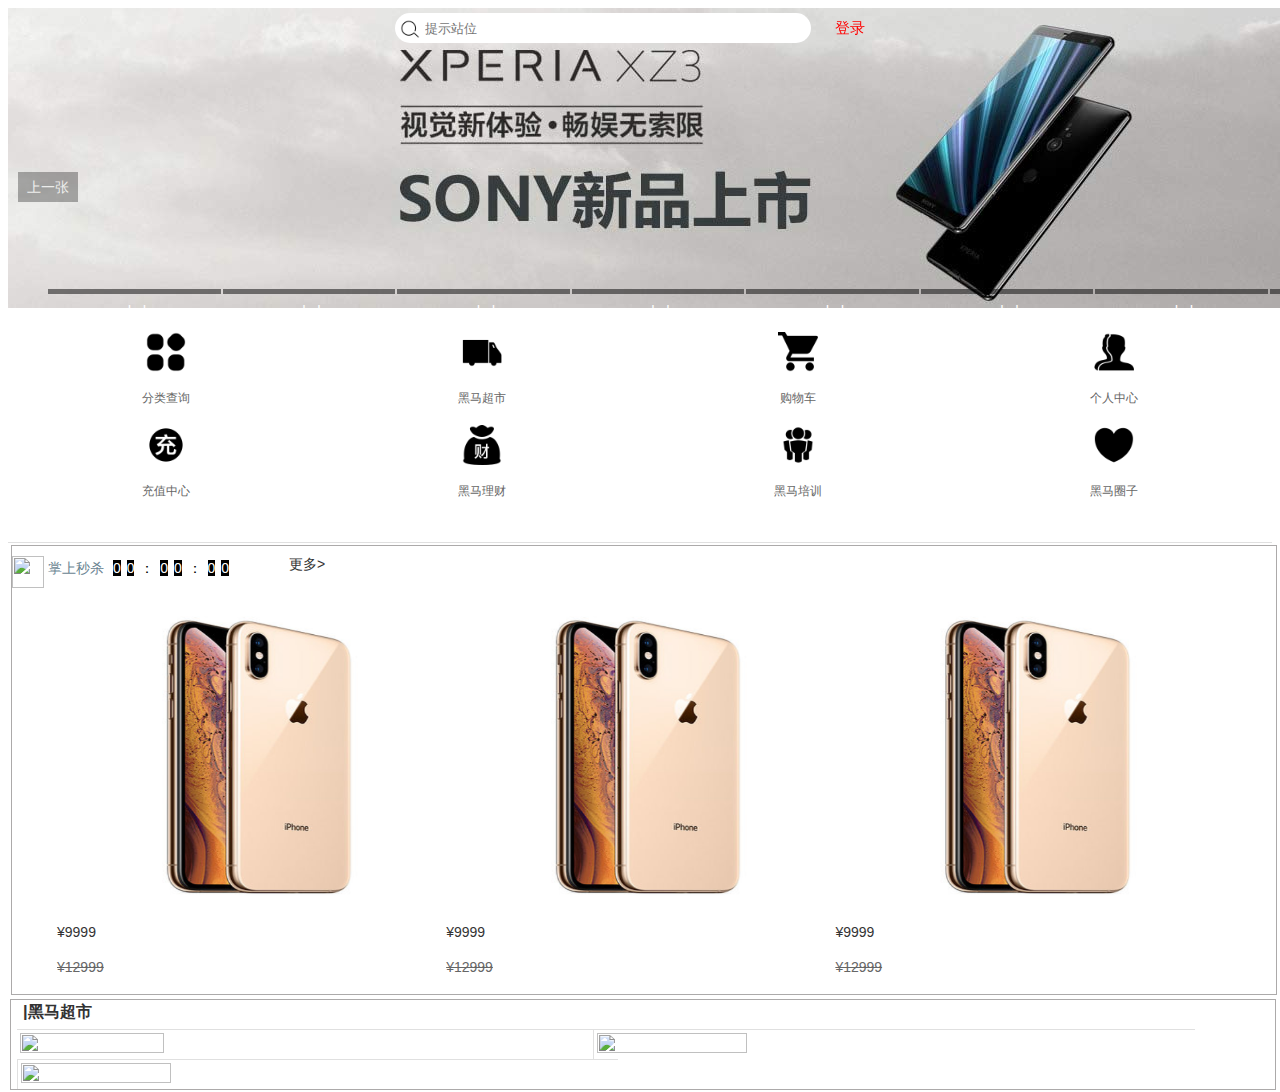
==== index.html @ 5c945b62 "55464645" ====
<!DOCTYPE html>
<html lang="en">
<head>
    <meta charset="UTF-8">
    <meta name="viewport" content="width=device-width, initial-scale=1.0">
    <meta http-equiv="X-UA-Compatible" content="ie=edge">
    <title>首页</title>
	<link rel="stylesheet" href="./css/index.css">
	<link rel="stylesheet" href="./css/base.css">
</head>
<body>
    <header class="hm_header">
        <div class="hm_header_box">
            <a href="#" class="icon_logo"> </a>
            <form action="#">
                <span class="icon_search"><img src="./images/sousuo.png" alt=""></span>
                <input type="search" placeholder="提示站位"/>
            </form>
            <a href="#" class="login">登录</a>
        </div>
	</header>
	<!-- 轮播图 -->
	<div class="hm_banner">
	<div class="slider">
	<div id="images">
         <a href="#" class="displayImg"><img src="images/01.jpg" alt=""></a>
         <a href="#" class="hiddenImg"><img src="images/02.jpg" alt=""></a>
         <a href="#" class="hiddenImg"><img src="images/03.jpg" alt=""></a>
         <a href="#" class="hiddenImg"><img src="images/04.jpg" alt=""></a>
         <a href="#" class="hiddenImg"><img src="images/05.jpg" alt=""></a>
         <a href="#" class="hiddenImg"><img src="images/06.jpg" alt=""></a>
         <a href="#" class="hiddenImg"><img src="images/07.jpg" alt=""></a>
         <a href="#" class="hiddenImg"><img src="images/08.jpg" alt=""></a>
	</div>
	<div>
	<p class="leftButton btn">上一张</p>
	<p class="rightButton btn">下一张</p>
		<ul class="zyx-box">
		<li class="txtItem normalColor">
			<p>adsds</p>
			<p>sdsad</p>
		</li>
		<li class="txtItem normalColor">
			<p>adsds</p>
			<p>sdsad</p>
		</li>
		<li class="txtItem normalColor">
			<p>adsds</p>
			<p>sdsad</p>
		</li>
		<li class="txtItem normalColor">
			<p>adsds</p>
			<p>sdsad</p>
		</li>
		<li class="txtItem normalColor">
			<p>adsds</p>
			<p>sdsad</p>
		</li>
		<li class="txtItem normalColor">
			<p>adsds</p>
			<p>sdsad</p>
		</li>
		<li class="txtItem normalColor">
			<p>adsds</p>
			<p>sdsad</p>
		</li>
		<li class="txtItem normalColor">
			<p>adsds</p>
			<p>sdsad</p>
		</li>
		</ul>
		</div>
	</div>
			<!-- 导航栏 -->
			<nav class="hm_nav">
				<ul class="clearfix"> 
		   <li>
			   <a href="#">
				   <img src="./images/nav1.png" alt=""/>
				   <p>分类查询</p>			
				   </a>
		   </li>
		   <li>
			   <a href="#">
				   <img src="./images/nav2.png" alt=""/>
				   <p>黑马超市</p>			
				   </a>
		   </li>
		   <li>
			   <a href="#">
				   <img src="./images/nav3.png" alt=""/>
				   <p>购物车</p>			
				   </a>
		   </li>
		   <li>
			   <a href="#">
				   <img src="./images/nav4.png" alt=""/>
				   <p>个人中心</p>			
				   </a>
		   </li>
		   <li>
			   <a href="#">
				   <img src="./images/nav5.png" alt=""/>
				   <p>充值中心</p>			
				   </a>
		   </li>
		   <li>
			   <a href="#">
				   <img src="./images/nav6.png" alt=""/>
				   <p>黑马理财</p>			
				   </a>
		   </li>
		   <li>
			   <a href="#">
				   <img src="./images/nav7.png" alt=""/>
				   <p>黑马培训</p>			
				   </a>
		   </li>
		   <li>
			   <a href="#">
				   <img src="./images/nav8.png" alt=""/>
				   <p>黑马圈子</p>			
				   </a>
		   </li>
		   </ul>
		   </nav>
		   		<!--商品-->
		<main class="new">
				<section class="top_a">
					<div class="num">
						<span class="top_b"><img src="./images/21.png" alt=""></span>
						<span class="top_c">掌上秒杀</span>
						<div class="top_d">
							<span>0</span>
							<span>0</span>
							<span class="x">：</span>
							<span>0</span>
							<span>0</span>
							<span class="x">：</span>
							<span>0</span>
							<span>0</span>
						</div>
						<div class="top_e"><a href="#">更多></a></div>
					</div>
			
				
					<div class="en">
						<ul>
						<li class="on"> <a href="#"> <img src="./images/phone3.png" alt=""></a>
								<p>&yen;9999</p>
								<p>&yen;12999</p>
						</li>
						<li class="on"> <a href="#"> <img src="./images/phone3.png" alt=""></a>
							<p>&yen;9999</p>
							<p>&yen;12999</p>
							</li>
						<li class="on"> <a href="#"> <img src="./images/phone3.png" alt=""></a>
							<p>&yen;9999</p>
							<p>&yen;12999</p>
							</li>
						</ul>
					</div>									
			</main>	
			<!-- 商品子盒子 -->
<section class="to">
		<div class="to_o"><h3>|黑马超市</h3></div>
		<div class="to_i">
			<a href="#" class="to_1"> <img src="./images/31.jpg" alt=""></a>
			<a href="#" class="to_2"> <img src="./images/32.jpg" alt=""></a>
			<a href="#" class="to_3"> <img src="./images/33.jpg" alt=""></a>
		</div> 
	</section>				
	<script src="./js/index.js"></script> 
</body>

</html>
---- css/index.css ----
.hm_header{
    position: fixed;
    left: 0;
    top: 2;
    height: 40px;
    width: 100%;
    z-index: 1000;
    /* background-color: red; */
}
.hm_header>.hm_header_box{
    width: 100%;
    max-width: 640px;
    min-width: 300px;
    margin: 0 auto;
    background: rgba(red 201, green 21, blue 35, alpha);
    height: 40px;
    position: relative;
}
.hm_header>.hm_header_box>.icon_logo{
    width: 60PX;
    height: 36px;
    position: absolute;
    background-position: 0 -103px;
    top: 4px;
    left: -40px;
}
.hm_header>.hm_header_box>.icon_logo>img
{
    width: 35px;
    position: absolute;
    background-position: 0 -103px;
}
.hm_header>.hm_header_box>.login{
    width: 220px;
    height: 40px;
    line-height: 40px;
    text-align: center;
    color: red;
    position: absolute;
    right: 0;
    top: 0;
    font-size: 15px;
}
.hm_header>.hm_header_box>form{
    width: 100%;
    padding-left: 75px;
    padding-right: 50px;
    height: 40px;
    position: relative;
}
.hm_header>.hm_header_box>form>input{
    width: 65%;
    height: 30px;
    border-radius: 15px;
    margin-top:5px;
    padding-left:  30px;  
}
.hm_header>.hm_header_box>form>.icon_search{
    height: 20px;
    width: 20px;
    position: absolute;
    background-position: -60px -109px;
    top: 5px;
    left: 10px;
}
.hm_header>.hm_header_box>form>.icon_search>img{
    width: 20px;
    height: 20px;
    position: absolute;
    background-position:0 -103px;
    top: 6px;
    left: 70px;

}
/* 轮播图 */
ul{
    list-style: none;
}
.txtItemsLi span{
    display: block;
    text-align: center;
    font-weight: bold;
    overflow: hidden;
    text-overflow: ellipsis;
    white-space: nowrap;
}
#images{
    position: relative;
}
#images>a{
    transition: opacity 1s linear;
    /* display: block; */
    position: absolute;
    top: 0;
    left: 0;
}
.displayImg{
    /* display: block; */
    opacity: 1;
}
.hiddenImg{
    /* display: none; */
    opacity: 0;
}
img{
    transition: opacity 1s linear;
    opacity: 1;
    width: 100%;
    height: 300px;
}
.slider{
    width: 1500px;
    height: 300px;
    margin: 0 auto;
    position: relative;
    overflow: hidden;
}

.btn{
    position: absolute;
    top: 50%;
    width: 60px;
    height: 30px;
    background-color: #000;
    opacity: 0.3;
    color: #fff;
    cursor: pointer;
    text-align: center;
    line-height: 30px;
    background-position: center;
}
.rightButton{
    right: 20px;
}
.leftButton{
    left: 10px;
}
.zyx-box{
    width: 100%; 
    height: 5px;
    /* opacity: 0.5; */
    /* background-color:#333;  */
    position: absolute;
    left: 0;
    bottom: 0;
    display: flex;
    z-index: 5;
    transition: height 0.1s linear 0s;
}
.zyx-box:hover{
    height: 40px;
}
.txtItem{
           width: 11.5%;
           margin-right:2px ;
           color: #fff;
           text-align: center;
}
.txtItem:hover,.heighlightColor{
    background-color: rgba(252, 164, 2, 0.829);
   
}
.txtItem：last-child{
    margin: 0;
}
.normalColor{
    background-color:rgba(0, 0,0, 0.5);
}
/* 导航栏模块 */
.hm_nav{
    width: 100%;
    background: #fff;
    border-bottom:1px solid #e0e0e0; 
}
.hm_nav>ul{
    width: 100%;
    padding: 10px 0;
    display: flex;
    flex-wrap:wrap;
}
.hm_nav>ul>li{
    width: 25%;
    float: left;
}
.hm_nav>ul>li>a{
    display: block;
}
.hm_nav>ul>li>a>img{
    width: 40px;
    height: 40px;
    display: block;
    margin: 0 auto;
}
.hm_nav>ul>li>a>p{
    text-align: center;
    color: #666;
    font-size: 12px;
    padding: 6px 0;
}
/* 掌上秒杀 */    
.new{
    margin: 2px 3px;
    width: 100%;
    float: left;
    border-style:solid;
    border-width:1px;
    border-color: rgb(172, 170, 170);   
}
.new >.top_a{      
    height: 32px;
    width: 100%;
    background:#fff;
    margin-top: 10px;
    /* box-shadow: 0 0 1px #e0e0e0; */
}
.new >.top_a>.num{
    height: 32px;
}

.new >.top_a> .num>.top_b{
    float: left;
    width: 32px;
    height: 32px;
    position: relative;
    background-position:0 ;
}
.new >.top_a> .num>.top_b>img{
    float: left;
    width: 32px;
    height: 32px;
}
.new >.top_a>.num>.top_c{
    margin: 4px;
    float: left;
    color: rgb(106, 132, 145);
}
.new >.top_a>.num>.top_d{
    margin: 4px;
    float: left;

}
.new >.top_a>.num>.top_d >span{
    margin: 0 1px;
    background-color: black;
    color: #fff;
}
.new >.top_a>.num>.top_d >.x{
    background-color: rgb(255, 255, 255);
    color: rgb(0, 0, 0);
}
.new >.top_a>.num>.top_e{
    position: relative;
    left: 55px; 
}
.new >.top_a>.num>.top_e a{
     text-decoration: none;
}
.new>.top_a>.en{
width: 100%;

}
.new>.top_a>.en >ul {
width: 100%;
}
.new>.top_a>.en >ul .on{
margin: 5px;
width: 30%;
float: left;
}

.new>.top_a>.en >ul>.on >a >img{
width:100%;
}
.new>.top_a>.en >ul>.on >p:last-of-type{
    text-decoration: line-through;    /*删除线 */
    color: #666;
    padding-top: 5px;

}

/* 组合样式 */
.w_50{
width: 50%;
display: block;
}
.w_50>img{
display: block;
width: 100%;
}
.b_left{
border-left: 1px solid #e0e0e0;
}
.b_right{
border-right:1px solid #e0e0e0;
}
.b_bottom{
border-bottom: 1px solid #e0e0e0;
}
/* 商品子盒子 */
.to{
float: left;
width: 100%;
margin: 2px 2px;
border-style:solid;
border-width:1px;
border-color: rgb(172, 170, 170);

}

.to>.to_o{
width: 96%;
height: 22px;
margin: 0 2px;
}
.to>.to_o > h3{
margin: 1px 1px 0 10px; 

}
.to>.to_i{
margin: 6px;
width: 95%;
}
.to>.to_i>.to_1{
float: left;
width: 48%;
height: 100%;
border-top: 1px solid #e0e0e0;
}
.to>.to_i>.to_1 img{
padding: 3px;
width: 50%;
height: 100%;
}

.to>.to_i>.to_2{
border-left: 1px solid #e0e0e0;
border-top: 1px solid #e0e0e0;
float: left;
width: 50%;
height: 55%;
}
.to>.to_i>.to_2 img{
padding: 3px;
width: 50%;
height: 55%;
}

.to>.to_i>.to_3 {
border-top: 1px solid #e0e0e0;
border-left: 1px solid #e0e0e0;
float: left;
width: 50%;
height: 45%;

}
.to>.to_i>.to_3 img {
padding: 3px;
width: 50%;
height: 45%;

}
---- css/base.css ----
/* 重置 css
* */
::before,
::after{
    /* 选择所有的标签 */
    margin: 0;
    padding: 0;
    /* 清除移动端默认的点击高度效果 */
    -webkit-tap-highlight-color: transparent;
    /* 设置所有的都是以边框开始计算宽度百分比 */
    -webkit-box-sizing: border-box;
    box-sizing: border-box;
}
body{
    font-size: 14px;
    font-family: "MicroSoft YaHei",sans-serif;/*设备默认字体 */
    color: #333
}
a{
    color: #333;
    text-decoration: none;
}
a:hover{
    text-decoration: none;
}
ul,ol{
    list-style: none;
}
input{
    border: none;
    outline: none;
    /* 清除移动端默认的表单样式 */
    -webkit-appearance: none;
}
/* 通用 css */
.f_left{
    float: left;
}
.f_right{
    float: right;
}
.clearfix::before,
.clearfix::after{
    content: "";
    height: 0;
    line-height: 0;
    display: block;
    visibility: hidden;
    clear: both;
}
[class^="icon_"]{
    background: url("")no-repeat;
    background-size: 200px 200px;
}
.m_110{
    margin-left: 10px;
}
.m_r10{
    margin-right: 10px;
}
.m_b10{
    margin-bottom: 10px;
}
.m_t10{
    margin-top: 10px;
}
/* 定义顶部通栏 */
.hm_topBar{
    width: 100%;
    height: 45px;
    background:url()repeat-x;
    background-size: 1px 44px;
    border-bottom: 1px solid #ccc;
    position: absolute;
}
.hm_topBar>[class^="icon_"]{
    position: absolute;
    top: 0;
    height: 44px;
    width: 40px;
    padding: 12px 10px;
    background-clip: content-box;
    background-origin: border-box;
}
.hm_topBar>.icon_back{
    left: 0;
    background-position: -20px 0;
}
.hm_topBar>.icon_menu{
    right: 0;
    background-position: -60px 0;
}
.hm_topBar>form{
    width: 100%;
    height: 44px;
    padding: 0 40px;
}
.hm_topBar>form>input{
    width: 100%;
    border: 1px solid #e0e0e0;
    border-radius: 4px;
    height: 30px;
    margin-top: 7px;
}
.hm_topBar>h3{
    text-align: center;
    line-height: 44px;
    font-weight: normal;
}
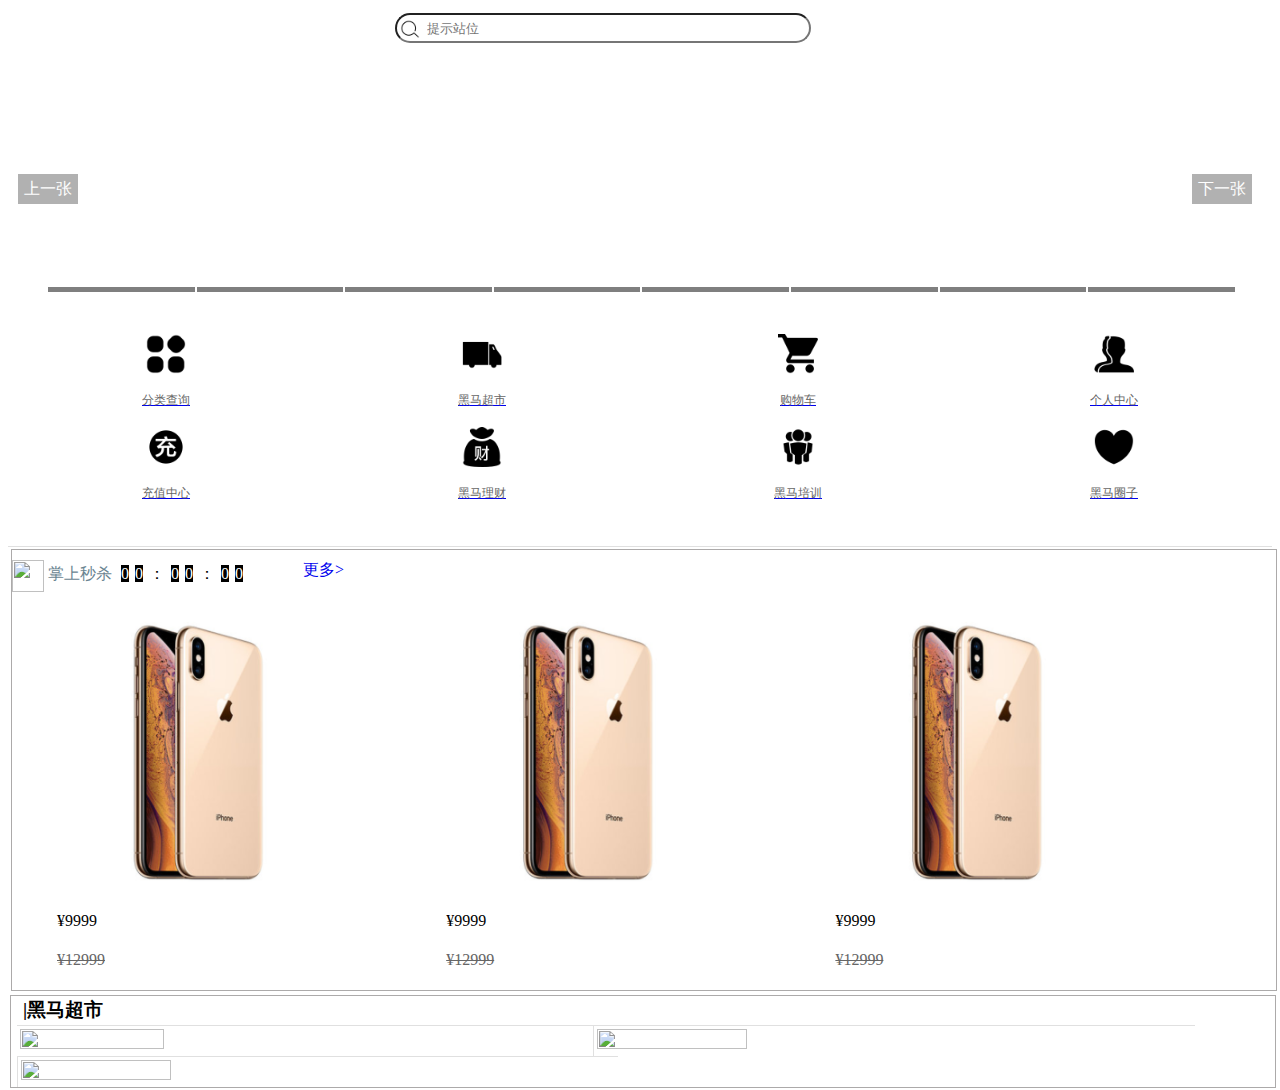
==== commit 8a6a5380: "542345" ====
--- a/index.html
+++ b/index.html
@@ -6,71 +6,72 @@
     <meta http-equiv="X-UA-Compatible" content="ie=edge">
     <title>首页</title>
 	<link rel="stylesheet" href="./css/index.css">
-	<link rel="stylesheet" href="./css/base.css">
+	<!-- <link rel="stylesheet" href="./css/base.css"> -->
 </head>
 <body>
-    <header class="hm_header">
-        <div class="hm_header_box">
-            <a href="#" class="icon_logo"> </a>
-            <form action="#">
-                <span class="icon_search"><img src="./images/sousuo.png" alt=""></span>
-                <input type="search" placeholder="提示站位"/>
-            </form>
-            <a href="#" class="login">登录</a>
-        </div>
-	</header>
-	<!-- 轮播图 -->
-	<div class="hm_banner">
-	<div class="slider">
-	<div id="images">
-         <a href="#" class="displayImg"><img src="images/01.jpg" alt=""></a>
-         <a href="#" class="hiddenImg"><img src="images/02.jpg" alt=""></a>
-         <a href="#" class="hiddenImg"><img src="images/03.jpg" alt=""></a>
-         <a href="#" class="hiddenImg"><img src="images/04.jpg" alt=""></a>
-         <a href="#" class="hiddenImg"><img src="images/05.jpg" alt=""></a>
-         <a href="#" class="hiddenImg"><img src="images/06.jpg" alt=""></a>
-         <a href="#" class="hiddenImg"><img src="images/07.jpg" alt=""></a>
-         <a href="#" class="hiddenImg"><img src="images/08.jpg" alt=""></a>
-	</div>
-	<div>
-	<p class="leftButton btn">上一张</p>
-	<p class="rightButton btn">下一张</p>
-		<ul class="zyx-box">
-		<li class="txtItem normalColor">
-			<p>adsds</p>
-			<p>sdsad</p>
-		</li>
-		<li class="txtItem normalColor">
-			<p>adsds</p>
-			<p>sdsad</p>
-		</li>
-		<li class="txtItem normalColor">
-			<p>adsds</p>
-			<p>sdsad</p>
-		</li>
-		<li class="txtItem normalColor">
-			<p>adsds</p>
-			<p>sdsad</p>
-		</li>
-		<li class="txtItem normalColor">
-			<p>adsds</p>
-			<p>sdsad</p>
-		</li>
-		<li class="txtItem normalColor">
-			<p>adsds</p>
-			<p>sdsad</p>
-		</li>
-		<li class="txtItem normalColor">
-			<p>adsds</p>
-			<p>sdsad</p>
-		</li>
-		<li class="txtItem normalColor">
-			<p>adsds</p>
-			<p>sdsad</p>
-		</li>
-		</ul>
+		<header class="hm_header">
+				<div class="hm_header_box">
+					<a href="#" class="icon_logo"> </a>
+					<form action="#">
+						<span class="icon_search"><img src="./images/sousuo.png" alt=""></span>
+						<input type="search" placeholder="提示站位"/>
+					</form>
+					<a href="#" class="login">登录</a>
+				</div>
+			</header>
+		  <!-- 轮播图 -->
+		  <div class="hm_banner">
+			<div class="slider">
+			<div id="images">
+				 <a href="#" class="hiddenImg"><img src="images/01.jpg" alt=""></a>
+				 <a href="#" class="hiddenImg"><img src="images/02.jpg" alt=""></a>
+				 <a href="#" class="hiddenImg"><img src="images/03.jpg" alt=""></a>
+				 <a href="#" class="hiddenImg"><img src="images/04.jpg" alt=""></a>
+				 <a href="#" class="hiddenImg"><img src="images/05.jpg" alt=""></a>
+				 <a href="#" class="hiddenImg"><img src="images/06.jpg" alt=""></a>
+				 <a href="#" class="hiddenImg"><img src="images/07.jpg" alt=""></a>
+				 <a href="#" class="hiddenImg"><img src="images/08.jpg" alt=""></a> 
+			</div>
+			<div>
+			<p class="leftButton btn">上一张</p>
+			<p class="rightButton btn">下一张</p>
+				<ul class="zyx-box">
+				<li class="txtItem normalColor">
+					<p>adsds</p>
+					<p>sdsad</p>
+				</li>
+				<li class="txtItem normalColor">
+					<p>adsds</p>
+					<p>sdsad</p>
+				</li>
+				<li class="txtItem normalColor">
+					<p>adsds</p>
+					<p>sdsad</p>
+				</li>
+				<li class="txtItem normalColor">
+					<p>adsds</p>
+					<p>sdsad</p>
+				</li>
+				<li class="txtItem normalColor">
+					<p>adsds</p>
+					<p>sdsad</p>
+				</li>
+				<li class="txtItem normalColor">
+					<p>adsds</p>
+					<p>sdsad</p>
+				</li>
+				<li class="txtItem normalColor">
+					<p>adsds</p>
+					<p>sdsad</p>
+				</li>
+				<li class="txtItem normalColor">
+					<p>adsds</p>
+					<p>sdsad</p>
+				</li>
+				</ul>
+			</div>
 		</div>
-	</div>
+		</div>
 			<!-- 导航栏 -->
 			<nav class="hm_nav">
 				<ul class="clearfix"> 
@@ -141,9 +142,7 @@
 							<span>0</span>
 						</div>
 						<div class="top_e"><a href="#">更多></a></div>
-					</div>
-			
-				
+					</div>				
 					<div class="en">
 						<ul>
 						<li class="on"> <a href="#"> <img src="./images/phone3.png" alt=""></a>
--- a/css/index.css
+++ b/css/index.css
@@ -31,11 +31,11 @@
     background-position: 0 -103px;
 }
 .hm_header>.hm_header_box>.login{
-    width: 220px;
+    width: 50px;
     height: 40px;
     line-height: 40px;
     text-align: center;
-    color: red;
+    color: #fff;
     position: absolute;
     right: 0;
     top: 0;
@@ -73,6 +73,11 @@
 
 }
 /* 轮播图 */
+.hm_banner>.slider>.images{
+    width: 100%;
+    position: relative;
+    overflow: hidden;
+}
 ul{
     list-style: none;
 }
@@ -105,11 +110,11 @@
 img{
     transition: opacity 1s linear;
     opacity: 1;
-    width: 100%;
-    height: 300px;
+    width: 1700px;
+    /* height: 300px; */
 }
 .slider{
-    width: 1500px;
+    width: 100%;
     height: 300px;
     margin: 0 auto;
     position: relative;
@@ -151,7 +156,7 @@
     height: 40px;
 }
 .txtItem{
-           width: 11.5%;
+           width: 11.6%;
            margin-right:2px ;
            color: #fff;
            text-align: center;
@@ -269,7 +274,7 @@
 }
 
 .new>.top_a>.en >ul>.on >a >img{
-width:100%;
+width:70%;
 }
 .new>.top_a>.en >ul>.on >p:last-of-type{
     text-decoration: line-through;    /*删除线 */
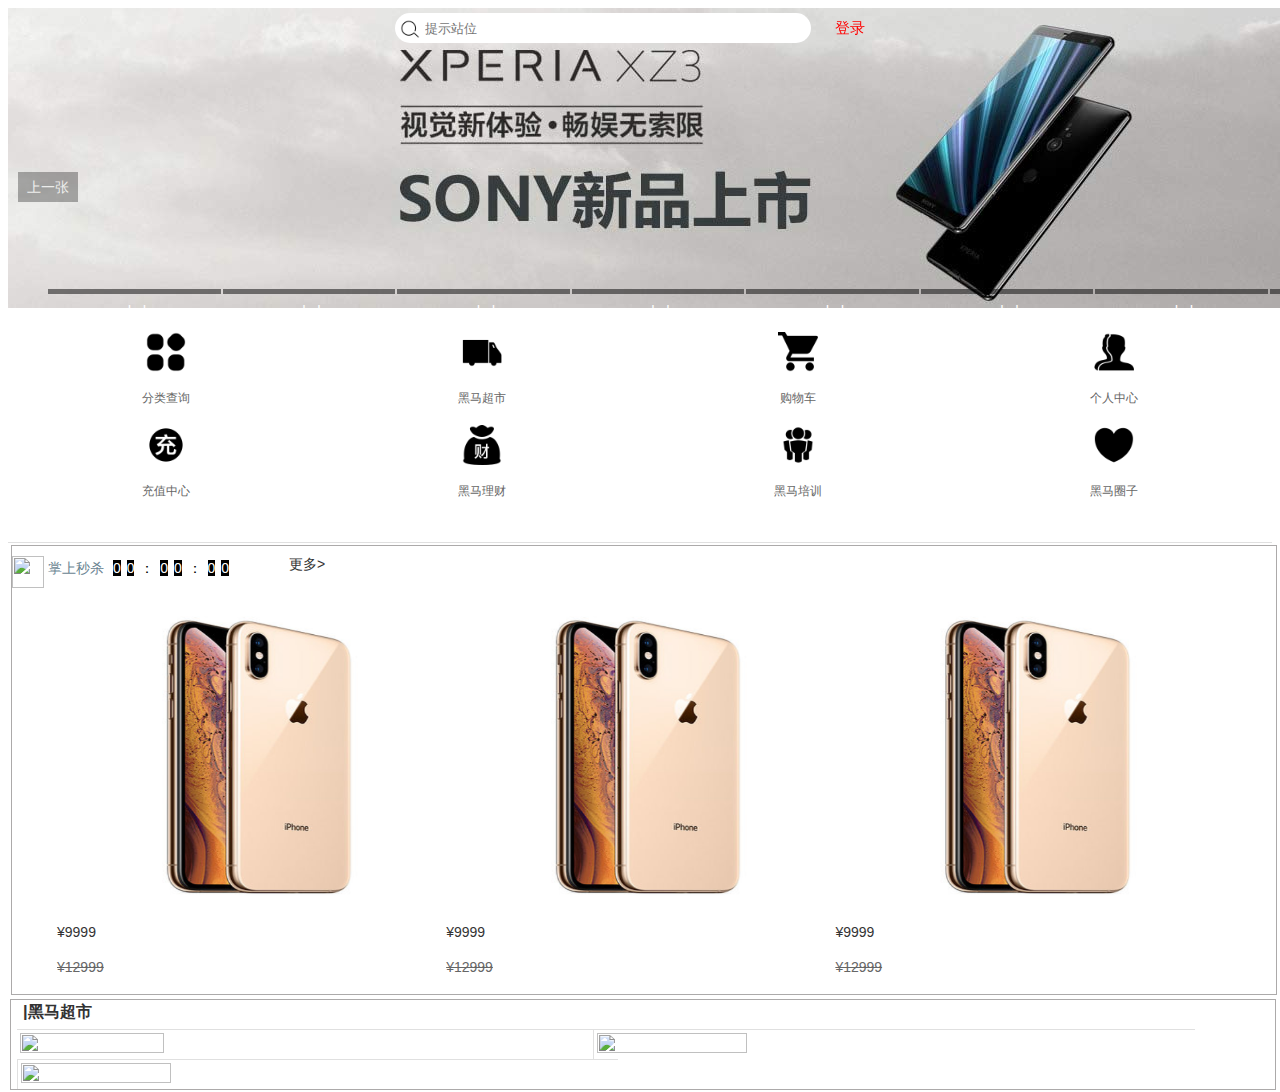
==== commit 2bf9a991: "Revert "542345"" ====
--- a/index.html
+++ b/index.html
@@ -6,72 +6,71 @@
     <meta http-equiv="X-UA-Compatible" content="ie=edge">
     <title>首页</title>
 	<link rel="stylesheet" href="./css/index.css">
-	<!-- <link rel="stylesheet" href="./css/base.css"> -->
+	<link rel="stylesheet" href="./css/base.css">
 </head>
 <body>
-		<header class="hm_header">
-				<div class="hm_header_box">
-					<a href="#" class="icon_logo"> </a>
-					<form action="#">
-						<span class="icon_search"><img src="./images/sousuo.png" alt=""></span>
-						<input type="search" placeholder="提示站位"/>
-					</form>
-					<a href="#" class="login">登录</a>
-				</div>
-			</header>
-		  <!-- 轮播图 -->
-		  <div class="hm_banner">
-			<div class="slider">
-			<div id="images">
-				 <a href="#" class="hiddenImg"><img src="images/01.jpg" alt=""></a>
-				 <a href="#" class="hiddenImg"><img src="images/02.jpg" alt=""></a>
-				 <a href="#" class="hiddenImg"><img src="images/03.jpg" alt=""></a>
-				 <a href="#" class="hiddenImg"><img src="images/04.jpg" alt=""></a>
-				 <a href="#" class="hiddenImg"><img src="images/05.jpg" alt=""></a>
-				 <a href="#" class="hiddenImg"><img src="images/06.jpg" alt=""></a>
-				 <a href="#" class="hiddenImg"><img src="images/07.jpg" alt=""></a>
-				 <a href="#" class="hiddenImg"><img src="images/08.jpg" alt=""></a> 
-			</div>
-			<div>
-			<p class="leftButton btn">上一张</p>
-			<p class="rightButton btn">下一张</p>
-				<ul class="zyx-box">
-				<li class="txtItem normalColor">
-					<p>adsds</p>
-					<p>sdsad</p>
-				</li>
-				<li class="txtItem normalColor">
-					<p>adsds</p>
-					<p>sdsad</p>
-				</li>
-				<li class="txtItem normalColor">
-					<p>adsds</p>
-					<p>sdsad</p>
-				</li>
-				<li class="txtItem normalColor">
-					<p>adsds</p>
-					<p>sdsad</p>
-				</li>
-				<li class="txtItem normalColor">
-					<p>adsds</p>
-					<p>sdsad</p>
-				</li>
-				<li class="txtItem normalColor">
-					<p>adsds</p>
-					<p>sdsad</p>
-				</li>
-				<li class="txtItem normalColor">
-					<p>adsds</p>
-					<p>sdsad</p>
-				</li>
-				<li class="txtItem normalColor">
-					<p>adsds</p>
-					<p>sdsad</p>
-				</li>
-				</ul>
-			</div>
+    <header class="hm_header">
+        <div class="hm_header_box">
+            <a href="#" class="icon_logo"> </a>
+            <form action="#">
+                <span class="icon_search"><img src="./images/sousuo.png" alt=""></span>
+                <input type="search" placeholder="提示站位"/>
+            </form>
+            <a href="#" class="login">登录</a>
+        </div>
+	</header>
+	<!-- 轮播图 -->
+	<div class="hm_banner">
+	<div class="slider">
+	<div id="images">
+         <a href="#" class="displayImg"><img src="images/01.jpg" alt=""></a>
+         <a href="#" class="hiddenImg"><img src="images/02.jpg" alt=""></a>
+         <a href="#" class="hiddenImg"><img src="images/03.jpg" alt=""></a>
+         <a href="#" class="hiddenImg"><img src="images/04.jpg" alt=""></a>
+         <a href="#" class="hiddenImg"><img src="images/05.jpg" alt=""></a>
+         <a href="#" class="hiddenImg"><img src="images/06.jpg" alt=""></a>
+         <a href="#" class="hiddenImg"><img src="images/07.jpg" alt=""></a>
+         <a href="#" class="hiddenImg"><img src="images/08.jpg" alt=""></a>
+	</div>
+	<div>
+	<p class="leftButton btn">上一张</p>
+	<p class="rightButton btn">下一张</p>
+		<ul class="zyx-box">
+		<li class="txtItem normalColor">
+			<p>adsds</p>
+			<p>sdsad</p>
+		</li>
+		<li class="txtItem normalColor">
+			<p>adsds</p>
+			<p>sdsad</p>
+		</li>
+		<li class="txtItem normalColor">
+			<p>adsds</p>
+			<p>sdsad</p>
+		</li>
+		<li class="txtItem normalColor">
+			<p>adsds</p>
+			<p>sdsad</p>
+		</li>
+		<li class="txtItem normalColor">
+			<p>adsds</p>
+			<p>sdsad</p>
+		</li>
+		<li class="txtItem normalColor">
+			<p>adsds</p>
+			<p>sdsad</p>
+		</li>
+		<li class="txtItem normalColor">
+			<p>adsds</p>
+			<p>sdsad</p>
+		</li>
+		<li class="txtItem normalColor">
+			<p>adsds</p>
+			<p>sdsad</p>
+		</li>
+		</ul>
 		</div>
-		</div>
+	</div>
 			<!-- 导航栏 -->
 			<nav class="hm_nav">
 				<ul class="clearfix"> 
@@ -142,7 +141,9 @@
 							<span>0</span>
 						</div>
 						<div class="top_e"><a href="#">更多></a></div>
-					</div>				
+					</div>
+			
+				
 					<div class="en">
 						<ul>
 						<li class="on"> <a href="#"> <img src="./images/phone3.png" alt=""></a>
--- a/css/index.css
+++ b/css/index.css
@@ -31,11 +31,11 @@
     background-position: 0 -103px;
 }
 .hm_header>.hm_header_box>.login{
-    width: 50px;
+    width: 220px;
     height: 40px;
     line-height: 40px;
     text-align: center;
-    color: #fff;
+    color: red;
     position: absolute;
     right: 0;
     top: 0;
@@ -73,11 +73,6 @@
 
 }
 /* 轮播图 */
-.hm_banner>.slider>.images{
-    width: 100%;
-    position: relative;
-    overflow: hidden;
-}
 ul{
     list-style: none;
 }
@@ -110,11 +105,11 @@
 img{
     transition: opacity 1s linear;
     opacity: 1;
-    width: 1700px;
-    /* height: 300px; */
+    width: 100%;
+    height: 300px;
 }
 .slider{
-    width: 100%;
+    width: 1500px;
     height: 300px;
     margin: 0 auto;
     position: relative;
@@ -156,7 +151,7 @@
     height: 40px;
 }
 .txtItem{
-           width: 11.6%;
+           width: 11.5%;
            margin-right:2px ;
            color: #fff;
            text-align: center;
@@ -274,7 +269,7 @@
 }
 
 .new>.top_a>.en >ul>.on >a >img{
-width:70%;
+width:100%;
 }
 .new>.top_a>.en >ul>.on >p:last-of-type{
     text-decoration: line-through;    /*删除线 */
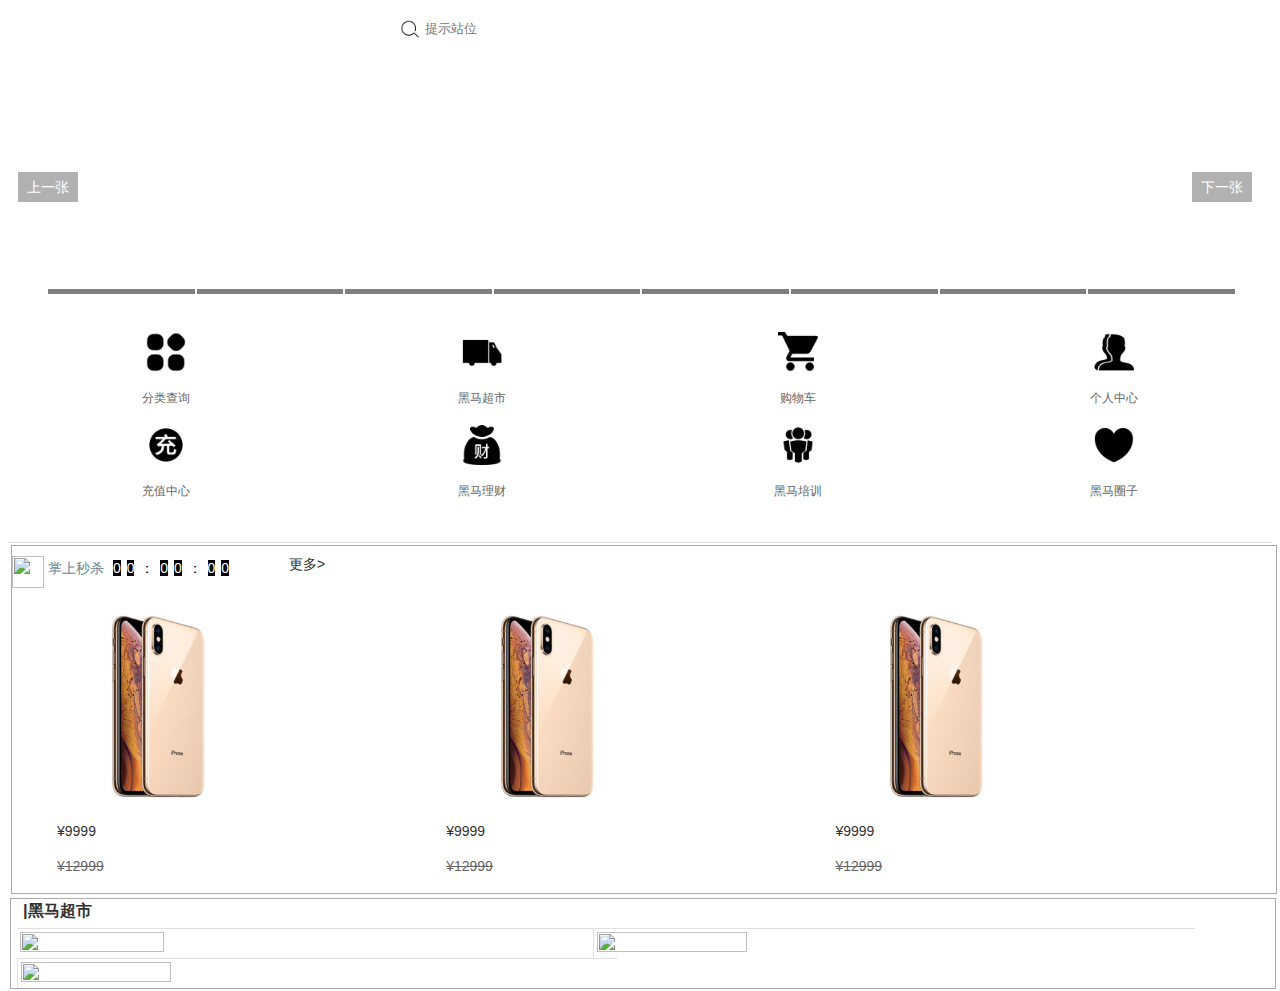
==== commit ffbb4e49: "20181103 19点14粉" ====
--- a/index.html
+++ b/index.html
@@ -9,7 +9,7 @@
 	<link rel="stylesheet" href="./css/base.css">
 </head>
 <body>
-    <header class="hm_header">
+	<header class="hm_header">
         <div class="hm_header_box">
             <a href="#" class="icon_logo"> </a>
             <form action="#">
@@ -18,19 +18,19 @@
             </form>
             <a href="#" class="login">登录</a>
         </div>
-	</header>
-	<!-- 轮播图 -->
-	<div class="hm_banner">
+    </header>
+  <!-- 轮播图 -->
+  <div class="hm_banner">
 	<div class="slider">
 	<div id="images">
-         <a href="#" class="displayImg"><img src="images/01.jpg" alt=""></a>
+         <a href="#" class="hiddenImg"><img src="images/01.jpg" alt=""></a>
          <a href="#" class="hiddenImg"><img src="images/02.jpg" alt=""></a>
          <a href="#" class="hiddenImg"><img src="images/03.jpg" alt=""></a>
          <a href="#" class="hiddenImg"><img src="images/04.jpg" alt=""></a>
          <a href="#" class="hiddenImg"><img src="images/05.jpg" alt=""></a>
          <a href="#" class="hiddenImg"><img src="images/06.jpg" alt=""></a>
          <a href="#" class="hiddenImg"><img src="images/07.jpg" alt=""></a>
-         <a href="#" class="hiddenImg"><img src="images/08.jpg" alt=""></a>
+         <a href="#" class="hiddenImg"><img src="images/08.jpg" alt=""></a> 
 	</div>
 	<div>
 	<p class="leftButton btn">上一张</p>
@@ -69,8 +69,9 @@
 			<p>sdsad</p>
 		</li>
 		</ul>
-		</div>
 	</div>
+</div>
+</div>
 			<!-- 导航栏 -->
 			<nav class="hm_nav">
 				<ul class="clearfix"> 
--- a/css/index.css
+++ b/css/index.css
@@ -31,11 +31,11 @@
     background-position: 0 -103px;
 }
 .hm_header>.hm_header_box>.login{
-    width: 220px;
+    width: 50px;
     height: 40px;
     line-height: 40px;
     text-align: center;
-    color: red;
+    color: #fff;
     position: absolute;
     right: 0;
     top: 0;
@@ -73,6 +73,11 @@
 
 }
 /* 轮播图 */
+.hm_banner>.slider>.images{
+    width: 100%;
+    position: relative;
+    overflow: hidden;
+}
 ul{
     list-style: none;
 }
@@ -105,11 +110,11 @@
 img{
     transition: opacity 1s linear;
     opacity: 1;
-    width: 100%;
-    height: 300px;
+    width: 1700px;
+    /* height: 300px; */
 }
 .slider{
-    width: 1500px;
+    width: 100%;
     height: 300px;
     margin: 0 auto;
     position: relative;
@@ -151,7 +156,7 @@
     height: 40px;
 }
 .txtItem{
-           width: 11.5%;
+           width: 11.6%;
            margin-right:2px ;
            color: #fff;
            text-align: center;
@@ -269,7 +274,7 @@
 }
 
 .new>.top_a>.en >ul>.on >a >img{
-width:100%;
+width:50%;
 }
 .new>.top_a>.en >ul>.on >p:last-of-type{
     text-decoration: line-through;    /*删除线 */
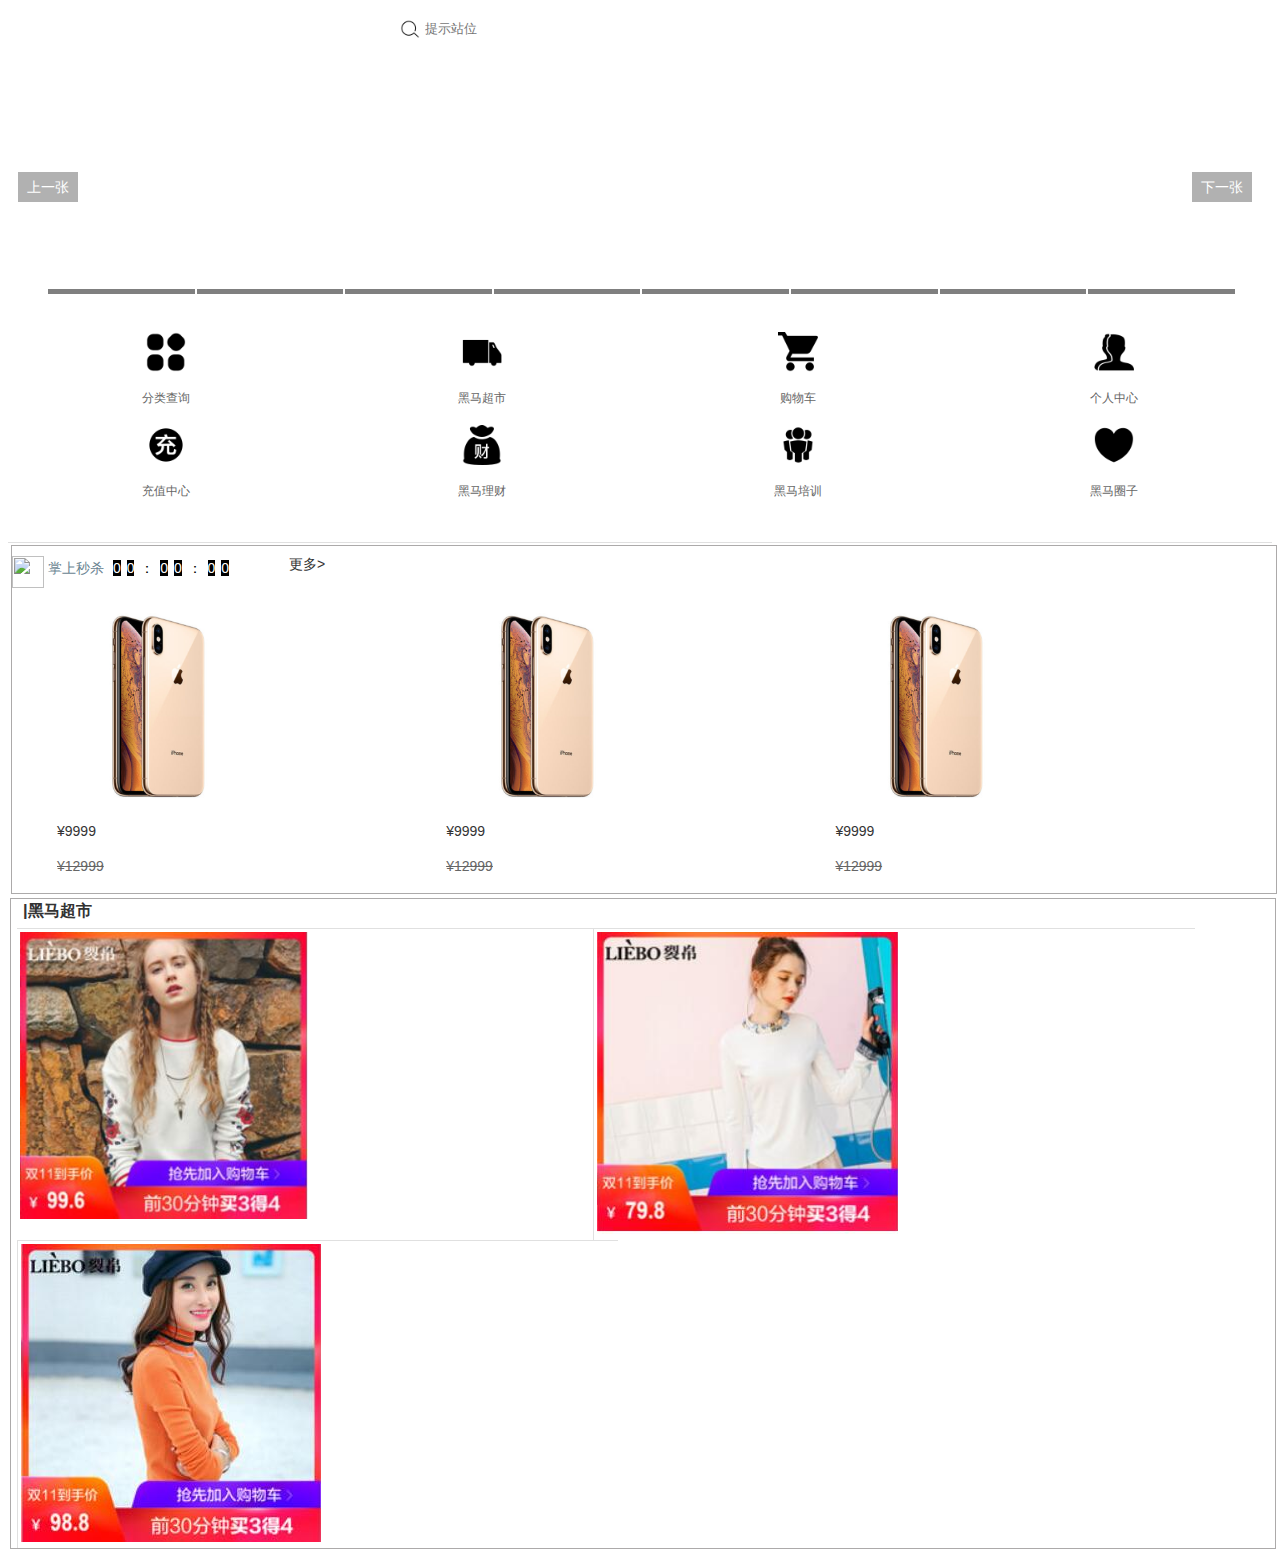
==== commit 5fc02523: "20181103 222" ====
--- a/index.html
+++ b/index.html
@@ -166,9 +166,9 @@
 <section class="to">
 		<div class="to_o"><h3>|黑马超市</h3></div>
 		<div class="to_i">
-			<a href="#" class="to_1"> <img src="./images/31.jpg" alt=""></a>
-			<a href="#" class="to_2"> <img src="./images/32.jpg" alt=""></a>
-			<a href="#" class="to_3"> <img src="./images/33.jpg" alt=""></a>
+			<a href="#" class="to_1"> <img src="./images/t1.jpg" alt=""></a>
+			<a href="#" class="to_2"> <img src="./images/t2.jpg" alt=""></a>
+			<a href="#" class="to_3"> <img src="./images/t3.jpg" alt=""></a>
 		</div> 
 	</section>				
 	<script src="./js/index.js"></script> 
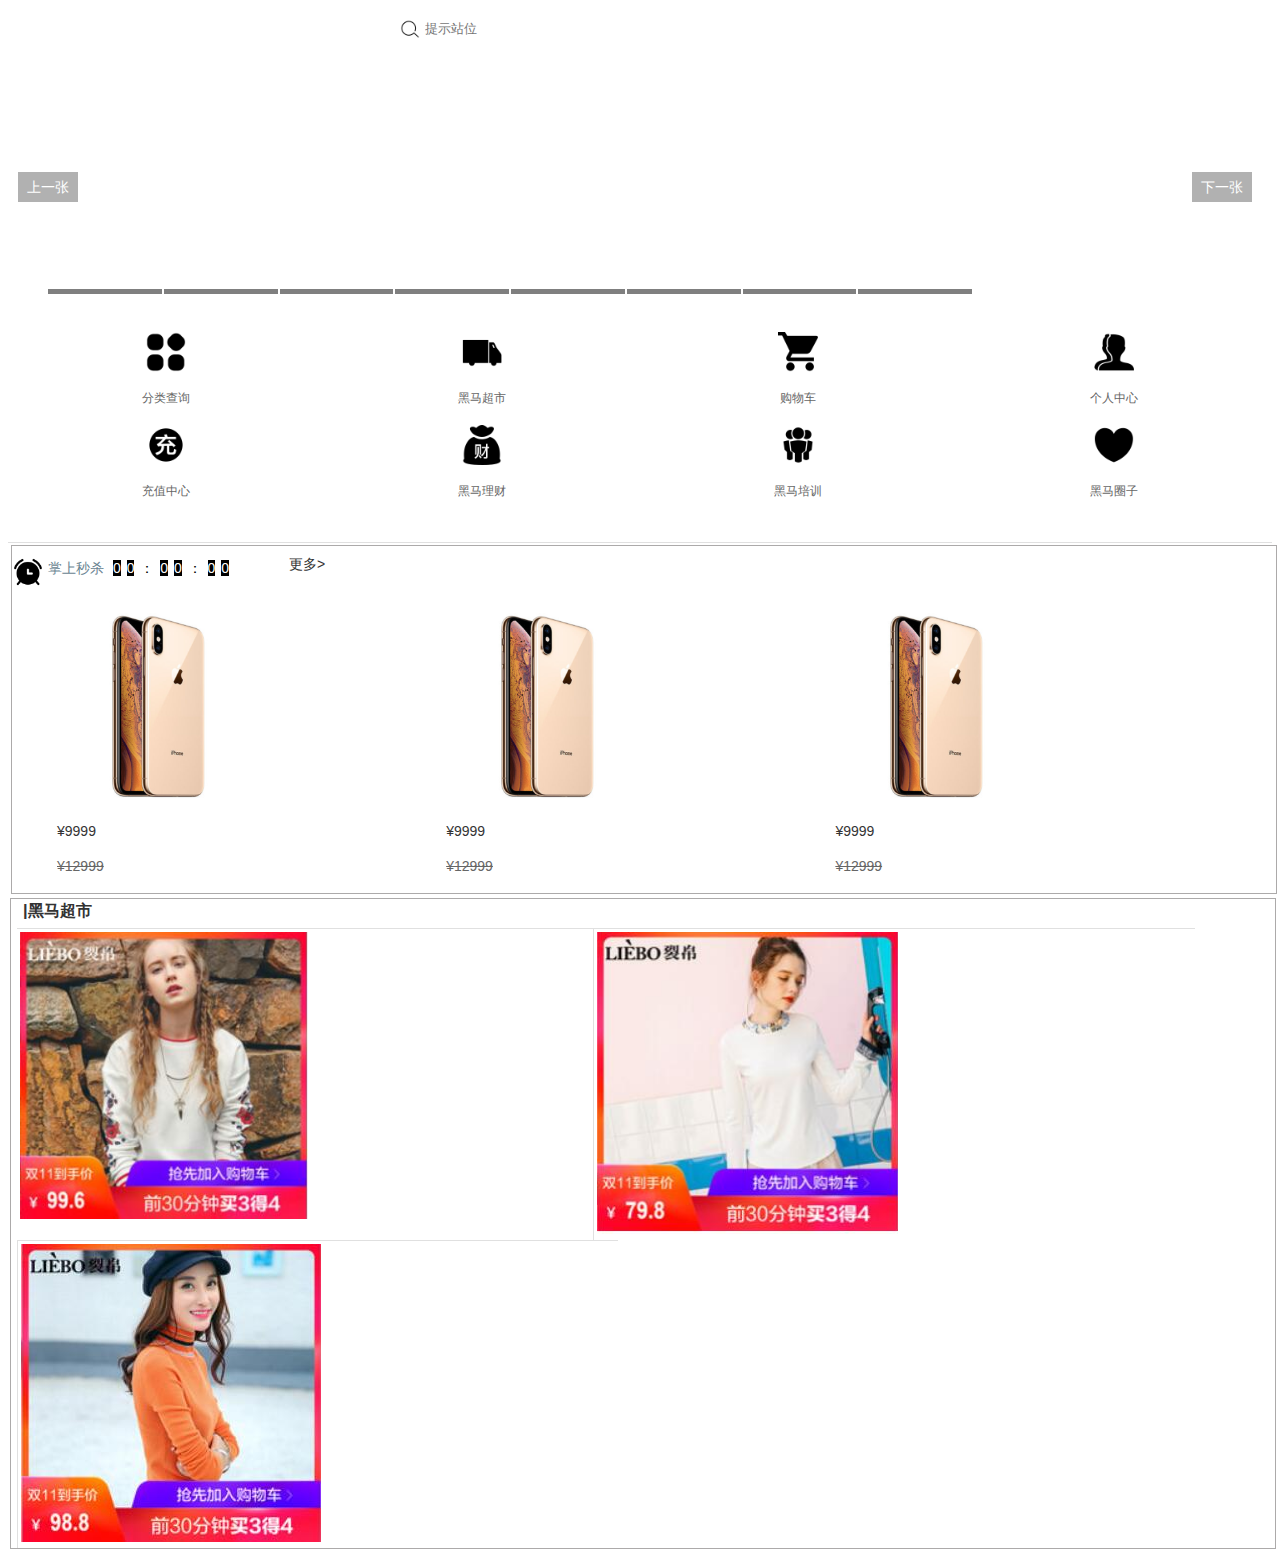
==== commit 598647c2: "675686" ====
--- a/index.html
+++ b/index.html
@@ -76,49 +76,49 @@
 			<nav class="hm_nav">
 				<ul class="clearfix"> 
 		   <li>
-			   <a href="#">
+			   <a href="./category.html">
 				   <img src="./images/nav1.png" alt=""/>
 				   <p>分类查询</p>			
 				   </a>
 		   </li>
 		   <li>
-			   <a href="#">
+			   <a href="https://www.suning.com/?utm_source=baidu&utm_medium=brand&utm_campaign=title">
 				   <img src="./images/nav2.png" alt=""/>
 				   <p>黑马超市</p>			
 				   </a>
 		   </li>
 		   <li>
-			   <a href="#">
+			   <a href="./cart.html">
 				   <img src="./images/nav3.png" alt=""/>
 				   <p>购物车</p>			
 				   </a>
 		   </li>
 		   <li>
-			   <a href="#">
+			   <a href="https://passport.suning.com/ids/login?service=https%3A%2F%2Fssl.suning.com%2F%2Fwebapp%2Fwcs%2Fstores%2Fauth%3FtargetUrl%3Dhttps%253A%252F%252Fwww.suning.com%252F%253Futm_source%253Dbaidu%2526utm_medium%253Dbrand%2526utm_campaign%253Dtitle&method=GET&loginTheme=b2c">
 				   <img src="./images/nav4.png" alt=""/>
 				   <p>个人中心</p>			
 				   </a>
 		   </li>
 		   <li>
-			   <a href="#">
+			   <a href="https://vip.suning.com/">
 				   <img src="./images/nav5.png" alt=""/>
 				   <p>充值中心</p>			
 				   </a>
 		   </li>
 		   <li>
-			   <a href="#">
+			   <a href="https://pay.suning.com/epp-epw/login/login.action?res_code=4&res_message=NOT_LOGIN&ticket=152*STB719FCD19B263461064839E55B311BE9">
 				   <img src="./images/nav6.png" alt=""/>
 				   <p>黑马理财</p>			
 				   </a>
 		   </li>
 		   <li>
-			   <a href="#">
+			   <a href="https://sop.suning.com/">
 				   <img src="./images/nav7.png" alt=""/>
 				   <p>黑马培训</p>			
 				   </a>
 		   </li>
 		   <li>
-			   <a href="#">
+			   <a href="https://pindao.suning.com/city/bangke.html">
 				   <img src="./images/nav8.png" alt=""/>
 				   <p>黑马圈子</p>			
 				   </a>
@@ -129,7 +129,7 @@
 		<main class="new">
 				<section class="top_a">
 					<div class="num">
-						<span class="top_b"><img src="./images/21.png" alt=""></span>
+						<span class="top_b"><img src="./images/clock.png" alt=""></span>
 						<span class="top_c">掌上秒杀</span>
 						<div class="top_d">
 							<span>0</span>
--- a/css/index.css
+++ b/css/index.css
@@ -156,7 +156,7 @@
     height: 40px;
 }
 .txtItem{
-           width: 11.6%;
+           width: 9%;
            margin-right:2px ;
            color: #fff;
            text-align: center;
--- a/css/base.css
+++ b/css/base.css
@@ -67,7 +67,7 @@
 /* 定义顶部通栏 */
 .hm_topBar{
     width: 100%;
-    height: 45px;
+    height: 36px;
     background:url()repeat-x;
     background-size: 1px 44px;
     border-bottom: 1px solid #ccc;
